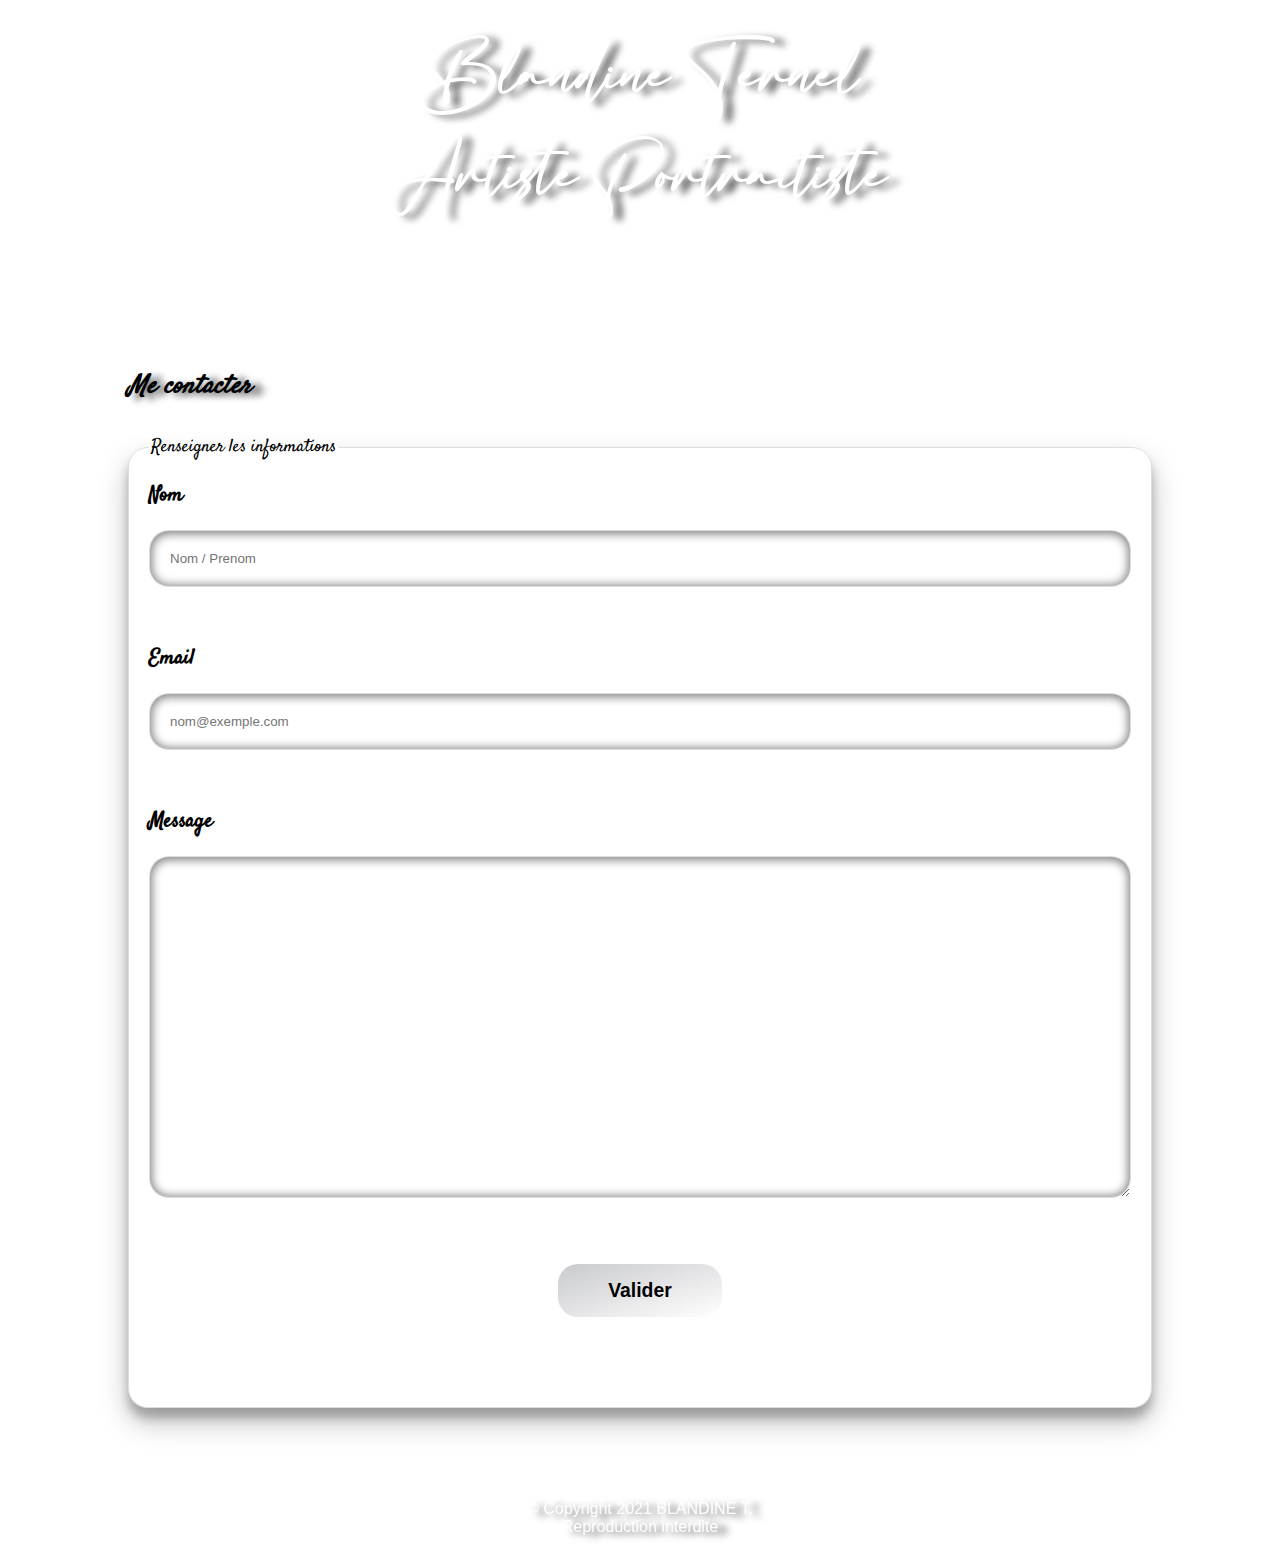
==== contact.html @ 77fecd88 "Creation synchronisation formulaire de contact" ====
<!DOCTYPE html>
<html lang="fr">
<head>
    <meta charset="UTF-8">
    <meta name="viewport" content="width=device-width, initial-scale=1.0">
    <link rel="stylesheet" href="/css/default.css">
    <link rel="stylesheet" href="/css/contact.css">
    <link rel="shortcut icon" href="assets/pictures/favicon.png" type="image/x-icon">
    <link rel="preconnect" href="https://fonts.gstatic.com">
    <link href="https://fonts.googleapis.com/css2?family=Satisfy&display=swap" rel="stylesheet">
    <title>Contact</title>
</head>
<body>
    <header >
        <div class="slideInRight">
            <h1>
                Blandine Ternel <br>
                Artiste Portraitiste
            </h1>
        </div>   
    </header>
    <nav class="slideInLeft">
        <div class="burger">
            <span></span>
        </div>
        <div class="navBar">
            <ul  class="container">
                <li>
                    <a href="index.html">Accueil</a>
                </li>
                <li>
                    <a href="graphite.html"> Dessin crayon graphite</a>
                </li>
                <li>
                    <a href="pastel.html"> Dessin crayon pastel</a>
                </li>
                <li>
                    <a href="peinture.html">Peinture</a>
                </li>
                <li>
                    <a href="contact.html">Contact</a>
                </li>
            </ul> 
        </div>   
    </nav> 
    <section id="content" class=container>
        
    <h2 class="colorBluedark size2em">Me contacter</h2>
        <div>
            <form id="my-form" action="https://formspree.io/f/mqkgnkry"  method="POST">
                <fieldset>
                    <legend>Renseigner les informations</legend>
                    <div class="tableau">
                        <label for="nom">Nom </label>
                        <input type="text" name="nom" id="nom" placeholder="Nom / Prenom"/>
                    </div>
                    <div class="tableau"> 
                        <label for="mail">Email </label>
                        <input type="email" name="mail" id="mail" placeholder="nom@exemple.com"/>
                    </div>
                    <div class="tableau">
                        <label for="message">Message  </label>
                        <textarea name="message" id="message" cols="100" rows="20"></textarea>
                    </div>
                    <div class="btn">
                    <input type="submit" value="Valider" id="my-form-button"/>
                    </div>
                    <p id="my-form-status"></p> 
                </fieldset>
            </form>
        </div>  
    </section>

    <footer >
        © Copyright 2021 BLANDINE T. <br>
        Reproduction interdite  
    </footer>
    <script>
        window.addEventListener("DOMContentLoaded", function() {
      
          // get the form elements defined in your form HTML above
          
          var form = document.getElementById("my-form");
          var button = document.getElementById("my-form-button");
          var status = document.getElementById("my-form-status");
      
          // Success and Error functions for after the form is submitted
          
          function success() {
            form.reset();
            button.style = "display: none ";
            status.innerHTML = "Merci pour votre demande";
          }
      
          function error() {
            status.innerHTML = "Oops! There was a problem.";
          }
      
          // handle the form submission event
      
          form.addEventListener("submit", function(ev) {
            ev.preventDefault();
            var data = new FormData(form);
            ajax(form.method, form.action, data, success, error);
          });
        });
        
        // helper function for sending an AJAX request
      
        function ajax(method, url, data, success, error) {
          var xhr = new XMLHttpRequest();
          xhr.open(method, url);
          xhr.setRequestHeader("Accept", "application/json");
          xhr.onreadystatechange = function() {
            if (xhr.readyState !== XMLHttpRequest.DONE) return;
            if (xhr.status === 200) {
              success(xhr.response, xhr.responseType);
            } else {
              error(xhr.status, xhr.response, xhr.responseType);
            }
          };
          xhr.send(data);
        }
      </script>
    <script type="text/javascript" src="js/script.js"></script>
    <script type="text/javascript" src="JS/gal-anim.js"></script>
    <script type="text/javascript" src="JS/burger.js"></script>
</body>
</html>
---- css/default.css ----
/* font */

@font-face {
    font-family: "bacalisties";
    src: url("/assets/font/Bacalisties.ttf");       
   }

/* balises */

*{
    border: 0;
    margin: 0;
    box-sizing: border-box;
}

a{
  text-decoration: none;
  color: white;
}

body{
    font-family: Arial, Helvetica, sans-serif;
    min-height:100vh; /* 1 */
	  display:flex; /* 2 */
    flex-direction:column; /* 3 */
    
  
}

h1{
    font-family: "bacalisties"; 
    text-align: center; 
    font-size: 4em;
    padding: 25px 0;
    font-weight: 900;
    text-shadow: 10px 3px 7px rgba(0,0,0,0.6); 
}

h2{
    font-size: 1.6em;
    font-weight: 900;
    text-shadow: 10px 3px 7px rgba(0,0,0,0.6);
    font-style: italic;
    margin-bottom: 30px;
}


header a {
    
    font-family: 'Satisfy', cursive;
    font-size: 1.3em;
    color: white;
    font-weight: 500;
    text-shadow: 10px 3px 7px rgba(0,0,0,0.6);
    transition: all 1s;
}

header a:hover{
    color:rgba(231, 127, 58, 0.89);
    font-size: 2em;
}

p{
    font-size: 1.2em;
    display: block;
}

/* container */

.container{
    width: 80%;
    margin: 0 auto;
}

/* Header */

header{
    height: 300px;
    background: url(/assets/pictures/pexels-karolina-grabowska-4046718.jpg) no-repeat center fixed;
    background-size: cover;
    color: white;     
}

nav ul{
    display: flex;
    justify-content: space-between;
    flex-wrap: wrap;   
}

nav ul li{
    list-style: none; 
}

/* animation glissement */

.slideInRight {
  -webkit-animation-name: slideInRight;
  animation-name: slideInRight;
  -webkit-animation-duration: 5s;
  animation-duration: 5s;
  -webkit-animation-fill-mode: both;
  animation-fill-mode: both;
  }
  @-webkit-keyframes slideInRight {
  0% {
  -webkit-transform: translateX(100%);
  transform: translateX(100%);
  visibility: visible;
  }
  100% {
  -webkit-transform: translateX(0);
  transform: translateX(0);
  }
  }
  @keyframes slideInRight {
  0% {
  -webkit-transform: translateX(100%);
  transform: translateX(100%);
  visibility: visible;
  }
  100% {
  -webkit-transform: translateX(0);
  transform: translateX(0);
  }
  }
  
  .slideInLeft {
    -webkit-animation-name: slideInLeft;
    animation-name: slideInLeft;
    -webkit-animation-duration: 5s;
    animation-duration: 5s;
    -webkit-animation-fill-mode: both;
    animation-fill-mode: both;
    }
    @-webkit-keyframes slideInLeft {
    0% {
    -webkit-transform: translateX(-100%);
    transform: translateX(-100%);
    visibility: visible;
    }
    100% {
    -webkit-transform: translateX(0);
    transform: translateX(0);
    }
    }
    @keyframes slideInLeft {
    0% {
    -webkit-transform: translateX(-100%);
    transform: translateX(-100%);
    visibility: visible;
    }
    100% {
    -webkit-transform: translateX(0);
    transform: translateX(0);
    }
    } 

/* section */

#content{
    flex-grow:1; /* 4 */
    font-family: 'Satisfy', cursive;
    margin-top: 50px;
    text-align: justify;
}

#content p{
  margin-top: 20px;
}

#presentation{
  margin-top: 50px;
}

.flex-image{
  display: flex;
  align-items: center;
  flex-direction: column;
  margin-top: 20px;
}

#image{
    height: 450px; 
    border-radius: 20px;
    width: auto;
    overflow: hidden;
    box-shadow: 0 14px 28px rgba(0,0,0,0.25), 0 10px 10px rgba(0,0,0,0.22);
    opacity:1.0;
    transition: opacity 1s, visibility 1s;   
}

#title{
    margin-top: 20px;
    margin-bottom: 50px;
    font-size: 1.2em; 
}

/* contact */

#contact{
  text-shadow: 10px 3px 7px rgba(0,0,0,0.6);
  font-size: 1.2em;
  text-align: center;
  margin-bottom: 50px;
  display: flex;
  align-items: center;
  flex-direction: column;
}

#contact span{
  opacity: 0;
  transition: all 1s;
}

#contact span:hover{
  opacity: 1;
  transition: all 1s;
  color: white;
}


#btn-contact{
  margin-top: 15px;
  font-size: 1.1em;
  font-weight: 900;
  border-radius: 20px;
  padding: 20px;
  background: url(/assets/pictures/contact.jpg) no-repeat center ;
  box-shadow: 0 14px 28px rgba(0,0,0,0.25), 0 10px 10px rgba(0,0,0,0.22);
  transition: all 1s;
  
}

#btn-contact:hover{
  transform: scale(1.1);
  transition: all 2s;
  /* box-shadow: 5px 5px 20px 1px rgba(0,0,0,0.66) inset; */
  background: rgb(218,200,178);
  background: linear-gradient(21deg, rgba(218,200,178,1) 6%, rgba(226,216,211,0.9416141456582633) 32%, rgba(242,211,182,0.9612219887955182) 49%, rgba(238,189,141,0.8015581232492998) 64%, rgba(237,218,200,1) 83%);
  cursor: pointer;
}

/* footer */

footer{
    display: flex;
    align-items: center;
    justify-content: center;
    height: 100px; 
    text-align: center;
    background: url(/assets/pictures/pexels-karolina-grabowska-4046718.jpg) no-repeat center fixed;
    background-size: cover;
    color:rgb(255, 255, 255);
    text-shadow: 10px 3px 7px rgba(0,0,0,0.6); 
}


/* mediaqueries */


@media all and (max-width: 480x){
  h1{
   
    font-size: 1em;
    padding: 25px 0;
    font-weight: 900;
    text-shadow: 10px 3px 7px rgba(0,0,0,0.6);
}
  
nav ul{
  display: flex;
 
   
  flex-direction: column;
}

nav ul li{
  list-style: none; 
  padding: 100px 0px;
}

p{
  font-size: 1em;
  display: block;
}

}

@media all and (max-width: 768px) {

  h1{
   
    font-size: 2.5em;
    padding: 25px 0;
    font-weight: 900;
    text-shadow: 10px 3px 7px rgba(0,0,0,0.6); 
}


header a {
    
  font-family: 'Satisfy', cursive;
  font-size: 1em;
  
}

nav ul{
  display: flex;
  justify-content: space-around;
  flex-wrap: wrap;  
  padding: 50px 0px; 
}

.container{
  width: 100%;
}
}


@media all and (max-width: 1024px) {

.container{
  width: 90%;
}
}
---- css/contact.css ----
.tableau{
    padding-bottom: 40px;
    font-size: 1.2em;
    font-weight: 900;
    
}

.buttonContact{
    text-align: center;
    margin-left: 20%;
    width: 200px;
    padding: 12px 20px;
    border: none;
    border-radius: 4px;
    font-size: 1.2em;
    transform: scale(1.1);
    transition: all 2s;
    cursor: pointer;
}

fieldset{
    border: 1px solid  rgba(92, 92, 92, 0.2);
    border-radius: 20px;
    box-shadow: 0 14px 28px rgba(0,0,0,0.25), 0 10px 10px rgba(0,0,0,0.22);
    padding: 20px;
    margin-bottom: 60px;
    font-size: 1.1em;
}


input[type=text], textarea, input[type=email], select[name=objet] {
    width: 100%;
    margin: 20px 0px 16px 0px;
    resize: vertical;
    border: 1px solid rgba(92, 92, 92, 0.2);
    border-radius: 20px;
    padding: 20px;
    -webkit-box-shadow: inset 0px 1px 10px 2px #828282; 
    box-shadow: inset 0px 1px 10px 2px #828282;;
    background: white;
  }

  input[type="submit"]{
    font-size: 1.1em;
    font-weight: 900;
    border-radius: 20px;
    padding: 15px 50px; 
    margin-bottom: 50px;
    background-image: linear-gradient(to right bottom, #c9cacd, #d6d7d9, #e4e4e6, #f2f1f2, #ffffff);
    cursor: pointer;
    transition: all .4s;
  }

  
  input[type="submit"]:hover{

    border: 1px solid rgba(92, 92, 92, 0.2);
    transition: all .4s;
    -webkit-box-shadow: inset 0px 1px 10px 2px #828282; 
    box-shadow: inset 0px 1px 10px 2px #828282;
    background: white;
  }

  #objet{
    padding-right: 60px;
  } 

  .btn{
      display: flex;
      justify-content: center;
  }
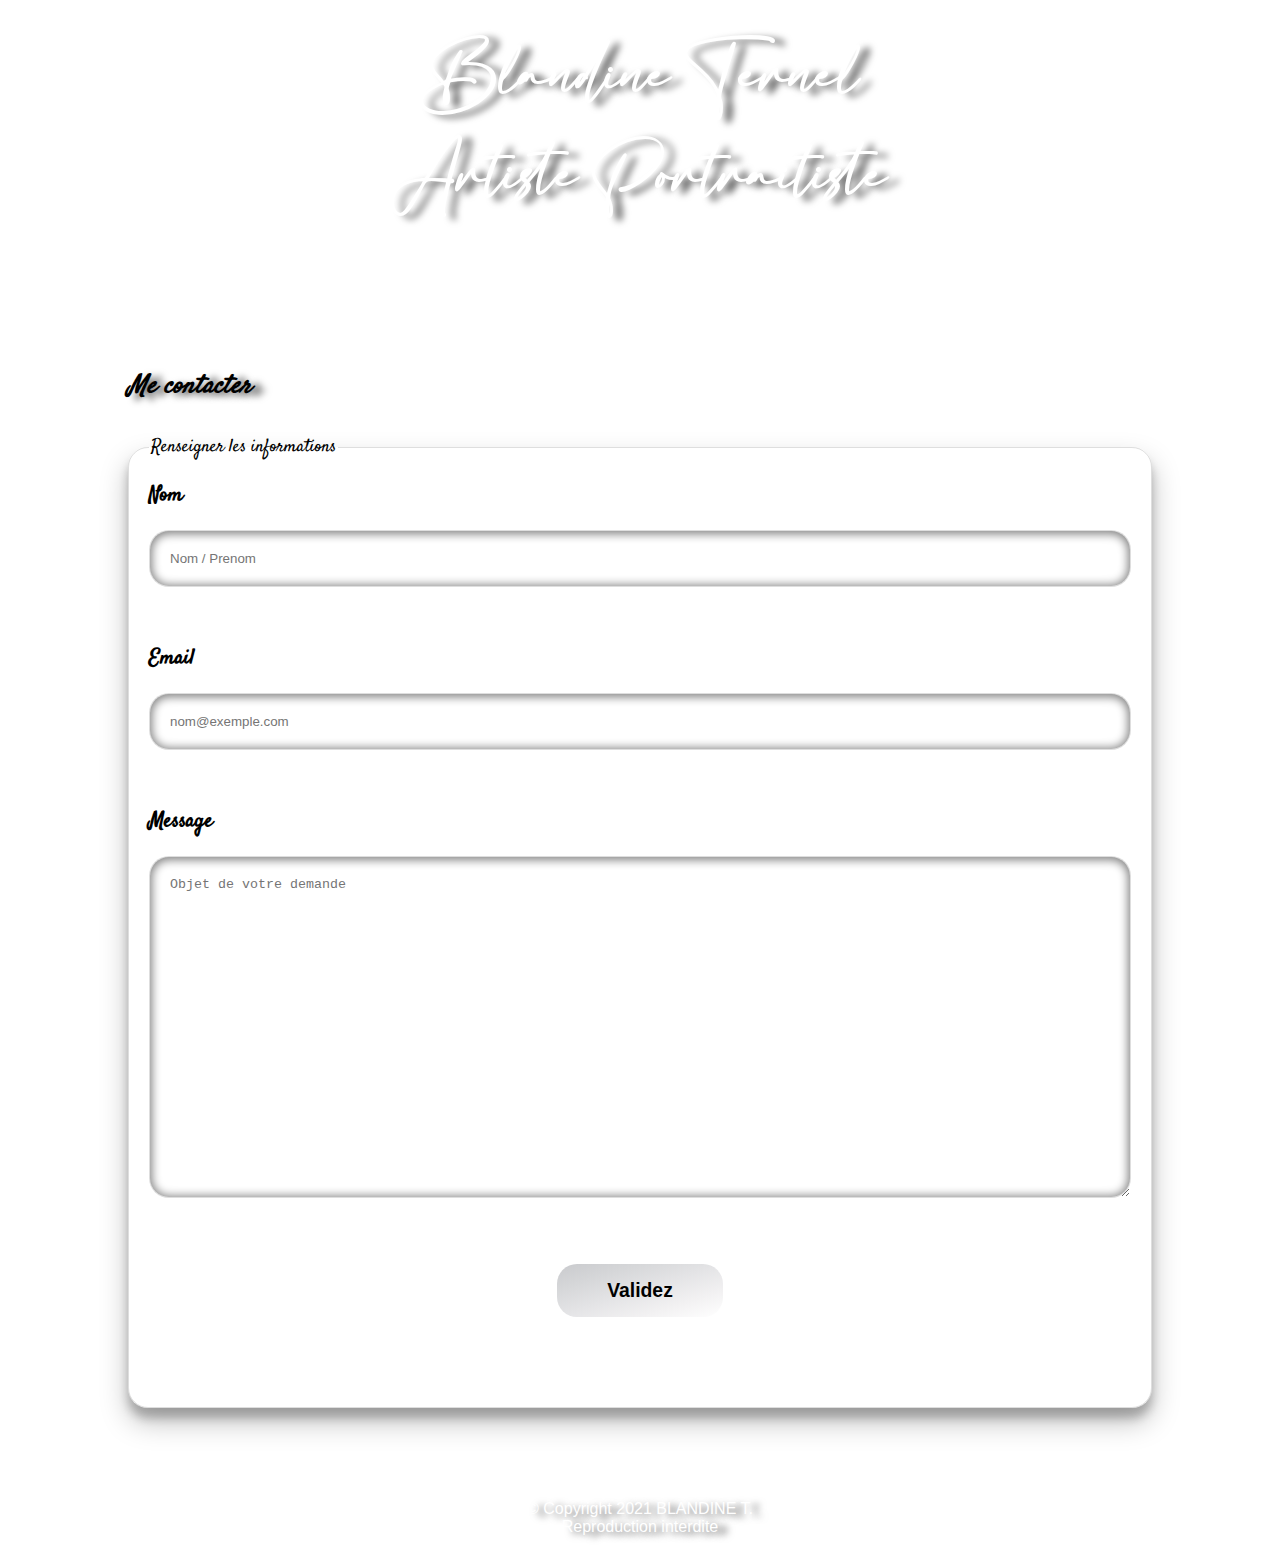
==== commit 259dea31: "Mise en place du formulaire en PHP" ====
--- a/contact.html
+++ b/contact.html
@@ -47,7 +47,7 @@
         
     <h2 class="colorBluedark size2em">Me contacter</h2>
         <div>
-            <form id="my-form" action="https://formspree.io/f/mqkgnkry"  method="POST">
+            <form action="mail.php" method="post">
                 <fieldset>
                     <legend>Renseigner les informations</legend>
                     <div class="tableau">
@@ -60,68 +60,20 @@
                     </div>
                     <div class="tableau">
                         <label for="message">Message  </label>
-                        <textarea name="message" id="message" cols="100" rows="20"></textarea>
+                        <textarea name="message" id="message" cols="100" rows="20" placeholder="Objet de votre demande"></textarea>
                     </div>
                     <div class="btn">
-                    <input type="submit" value="Valider" id="my-form-button"/>
+                    <button id="my-form-button">Validez</button>
                     </div>
                     <p id="my-form-status"></p> 
                 </fieldset>
             </form>
         </div>  
     </section>
-
     <footer >
         © Copyright 2021 BLANDINE T. <br>
         Reproduction interdite  
     </footer>
-    <script>
-        window.addEventListener("DOMContentLoaded", function() {
-      
-          // get the form elements defined in your form HTML above
-          
-          var form = document.getElementById("my-form");
-          var button = document.getElementById("my-form-button");
-          var status = document.getElementById("my-form-status");
-      
-          // Success and Error functions for after the form is submitted
-          
-          function success() {
-            form.reset();
-            button.style = "display: none ";
-            status.innerHTML = "Merci pour votre demande";
-          }
-      
-          function error() {
-            status.innerHTML = "Oops! There was a problem.";
-          }
-      
-          // handle the form submission event
-      
-          form.addEventListener("submit", function(ev) {
-            ev.preventDefault();
-            var data = new FormData(form);
-            ajax(form.method, form.action, data, success, error);
-          });
-        });
-        
-        // helper function for sending an AJAX request
-      
-        function ajax(method, url, data, success, error) {
-          var xhr = new XMLHttpRequest();
-          xhr.open(method, url);
-          xhr.setRequestHeader("Accept", "application/json");
-          xhr.onreadystatechange = function() {
-            if (xhr.readyState !== XMLHttpRequest.DONE) return;
-            if (xhr.status === 200) {
-              success(xhr.response, xhr.responseType);
-            } else {
-              error(xhr.status, xhr.response, xhr.responseType);
-            }
-          };
-          xhr.send(data);
-        }
-      </script>
     <script type="text/javascript" src="js/script.js"></script>
     <script type="text/javascript" src="JS/gal-anim.js"></script>
     <script type="text/javascript" src="JS/burger.js"></script>
--- a/css/contact.css
+++ b/css/contact.css
@@ -40,7 +40,7 @@
     background: white;
   }
 
-  input[type="submit"]{
+  button{
     font-size: 1.1em;
     font-weight: 900;
     border-radius: 20px;
@@ -52,7 +52,7 @@
   }
 
   
-  input[type="submit"]:hover{
+  button:hover{
 
     border: 1px solid rgba(92, 92, 92, 0.2);
     transition: all .4s;
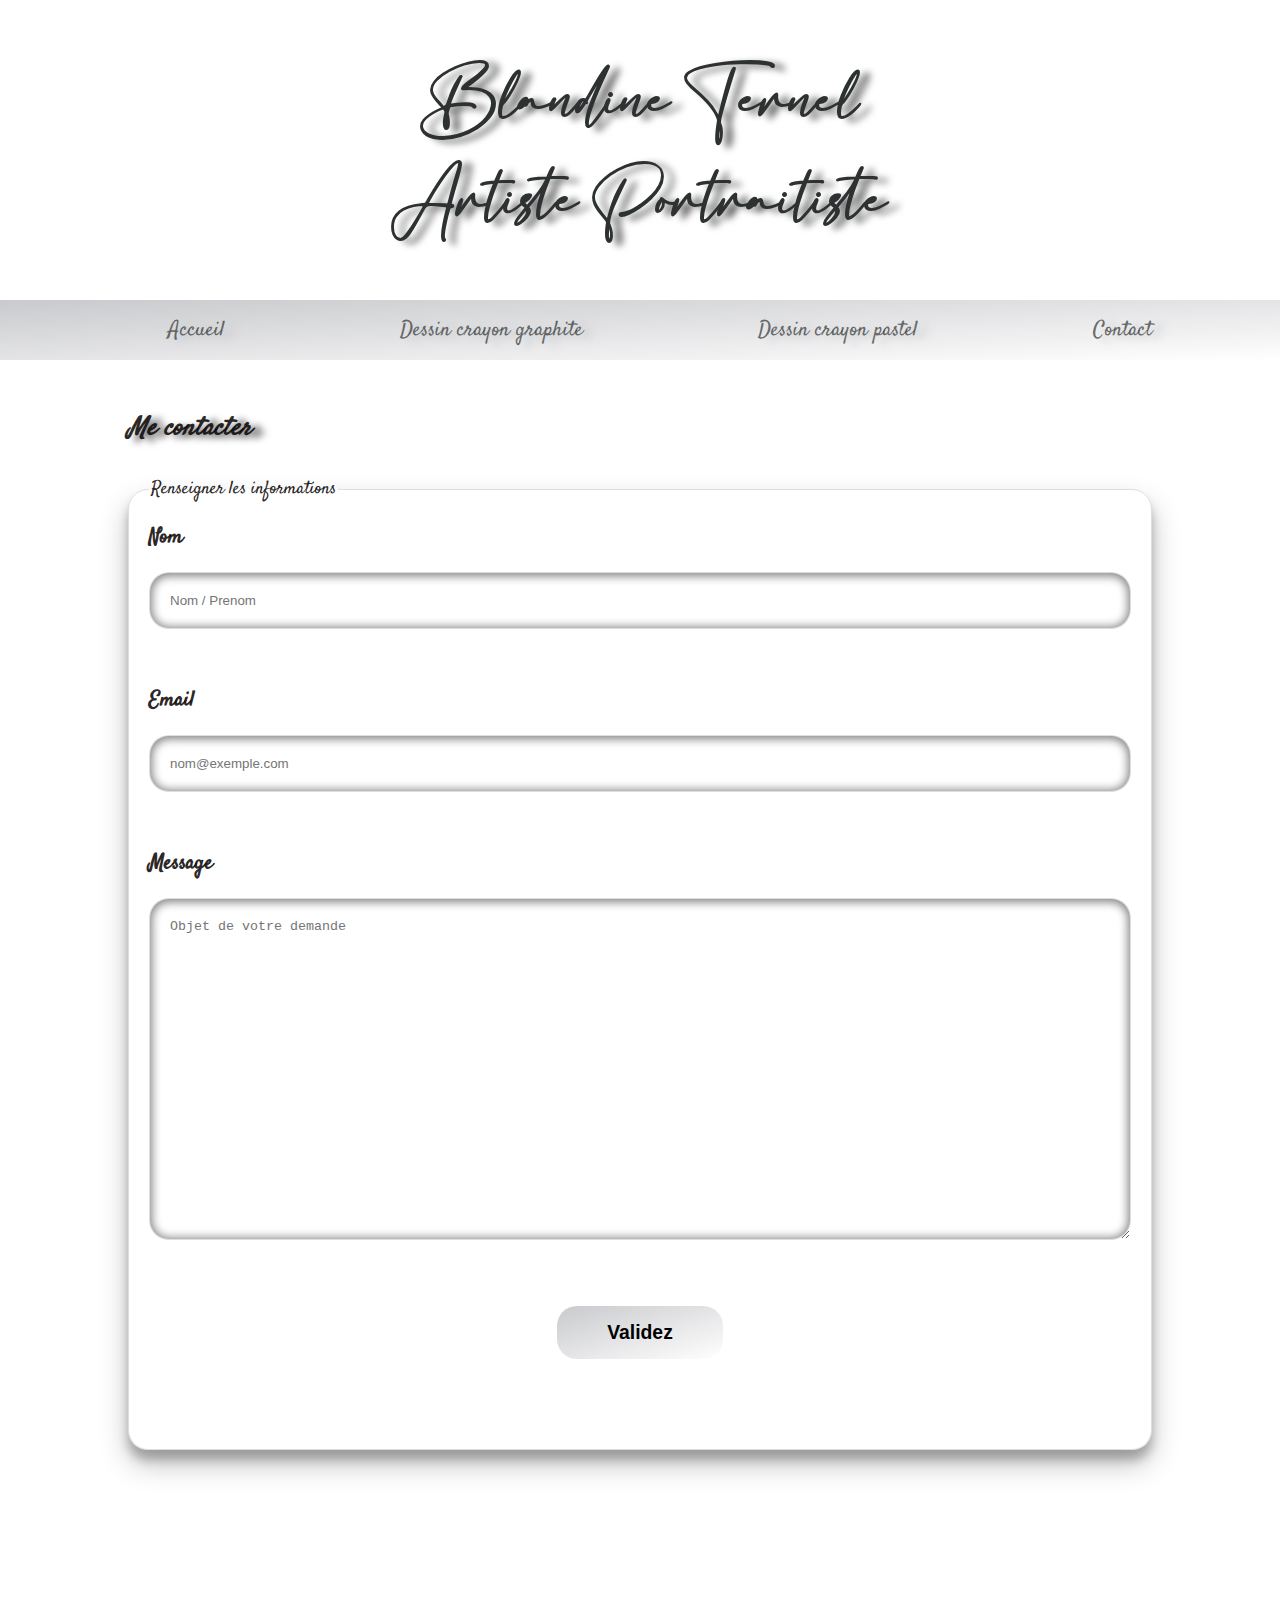
==== commit 0763d9ae: "Mise à jour complete du site" ====
--- a/contact.html
+++ b/contact.html
@@ -8,18 +8,20 @@
     <link rel="shortcut icon" href="assets/pictures/favicon.png" type="image/x-icon">
     <link rel="preconnect" href="https://fonts.gstatic.com">
     <link href="https://fonts.googleapis.com/css2?family=Satisfy&display=swap" rel="stylesheet">
+    <link href="https://unpkg.com/aos@2.3.1/dist/aos.css" rel="stylesheet">
+    <script src="https://unpkg.com/aos@2.3.1/dist/aos.js"></script>
     <title>Contact</title>
 </head>
 <body>
     <header >
-        <div class="slideInRight">
+        <div data-aos="zoom-in-down" data-aos-duration="2000">
             <h1>
                 Blandine Ternel <br>
                 Artiste Portraitiste
             </h1>
         </div>   
     </header>
-    <nav class="slideInLeft">
+    <nav data-aos="zoom-in-up" data-aos-duration="2000">
         <div class="burger">
             <span></span>
         </div>
@@ -33,9 +35,6 @@
                 </li>
                 <li>
                     <a href="pastel.html"> Dessin crayon pastel</a>
-                </li>
-                <li>
-                    <a href="peinture.html">Peinture</a>
                 </li>
                 <li>
                     <a href="contact.html">Contact</a>
@@ -70,10 +69,14 @@
             </form>
         </div>  
     </section>
-    <footer >
+    <footer data-aos="zoom-out" data-aos-duration="1500">
         © Copyright 2021 BLANDINE T. <br>
-        Reproduction interdite  
+        © Copyright Fortanza Reproduction interdite  
     </footer>
+    <script>
+        AOS.init();
+      </script>
+    <script src="https://unpkg.com/aos@2.3.1/dist/aos.js"></script>
     <script type="text/javascript" src="js/script.js"></script>
     <script type="text/javascript" src="JS/gal-anim.js"></script>
     <script type="text/javascript" src="JS/burger.js"></script>
--- a/css/default.css
+++ b/css/default.css
@@ -15,23 +15,21 @@
 
 a{
   text-decoration: none;
-  color: white;
+  color: rgba(46, 49, 49, 1);
 }
 
 body{
     font-family: Arial, Helvetica, sans-serif;
-    min-height:100vh; /* 1 */
-	  display:flex; /* 2 */
-    flex-direction:column; /* 3 */
-    
-  
+    min-height:100vh; 
+	  display:flex; 
+    flex-direction:column; 
+    color: rgba(14, 10, 10, 0.9);
 }
 
 h1{
     font-family: "bacalisties"; 
     text-align: center; 
     font-size: 4em;
-    padding: 25px 0;
     font-weight: 900;
     text-shadow: 10px 3px 7px rgba(0,0,0,0.6); 
 }
@@ -44,27 +42,60 @@
     margin-bottom: 30px;
 }
 
-
-header a {
-    
-    font-family: 'Satisfy', cursive;
-    font-size: 1.3em;
-    color: white;
-    font-weight: 500;
-    text-shadow: 10px 3px 7px rgba(0,0,0,0.6);
-    transition: all 1s;
-}
-
-header a:hover{
-    color:rgba(231, 127, 58, 0.89);
-    font-size: 2em;
-}
-
 p{
     font-size: 1.2em;
     display: block;
 }
 
+/* Header */
+
+header{
+    height: 300px;
+    background: url(/assets/pictures/pexels-karolina-grabowska-4046718.jpg) no-repeat;
+    background-size: cover;
+    color: rgba(46, 49, 49, 1);
+    display: flex;
+    align-items: center;
+    justify-content: center;     
+}
+
+/* Nav bar */
+
+nav{
+  background-image: linear-gradient(to right bottom, #c9cacd, #d6d7d9, #e4e4e6, #f2f1f2, #ffffff);
+  width: 100%;
+  height: 60px;  
+}
+
+.navBar{
+  display: flex;
+  height: 100%;
+  align-items: center;
+  padding: 0;
+
+}
+
+.navBar ul{
+    display: flex;
+    justify-content: space-between;
+    list-style: none;
+       
+}
+
+nav a { 
+    font-family: 'Satisfy', cursive;
+    font-size: 1.3em;
+    color: rgba(46, 49, 49, .7);
+    font-weight: 500;
+    text-shadow: 10px 3px 7px rgba(189, 195, 199, .6);
+    transition: all .8s;
+}
+
+nav a:hover{
+    color:rgba(46, 49, 49, 1);
+    font-size: 1.6em;
+}
+
 /* container */
 
 .container{
@@ -72,23 +103,56 @@
     margin: 0 auto;
 }
 
-/* Header */
-
-header{
-    height: 300px;
-    background: url(/assets/pictures/pexels-karolina-grabowska-4046718.jpg) no-repeat center fixed;
-    background-size: cover;
-    color: white;     
-}
-
-nav ul{
-    display: flex;
-    justify-content: space-between;
-    flex-wrap: wrap;   
-}
-
-nav ul li{
-    list-style: none; 
+/* menu burger */
+
+.burger{
+  display: none;
+  width: 42px;
+  height: 24px;
+  cursor: pointer;
+  position: relative;
+  margin-top: 20px;
+  margin-left: 20px;
+}
+
+.burger span{
+  width: 100%;
+  height: 4px;
+  background: #2e3131;
+  display: block;
+  position: absolute;
+  transform: translateY(-50%);
+  transition: background-color 0.5s ease-in-out;
+}
+
+.burger span::before, .burger span::after{
+
+  content: '';
+  position: absolute;
+  width: 100%;
+  height: 4px;
+  background: #2e3131;
+  transition: transform 0.5s ease-in-out;
+}
+
+.burger span::after{
+  transform: translateY(10px);
+}
+
+.burger span::before{
+  transform: translateY(-10px);
+}
+
+.burger.active span{
+  background: transparent;
+}
+
+.burger.active span::before{
+  transform: translateY(0) rotateZ(45deg);
+}
+
+.burger.active span::after{
+  transform: translateY(0) rotateZ(-45deg);
 }
 
 /* animation glissement */
@@ -96,8 +160,8 @@
 .slideInRight {
   -webkit-animation-name: slideInRight;
   animation-name: slideInRight;
-  -webkit-animation-duration: 5s;
-  animation-duration: 5s;
+  -webkit-animation-duration: 2.5s;
+  animation-duration: 2.5s;
   -webkit-animation-fill-mode: both;
   animation-fill-mode: both;
   }
@@ -127,8 +191,8 @@
   .slideInLeft {
     -webkit-animation-name: slideInLeft;
     animation-name: slideInLeft;
-    -webkit-animation-duration: 5s;
-    animation-duration: 5s;
+    -webkit-animation-duration: 2.5s;
+    animation-duration: 2.5s;
     -webkit-animation-fill-mode: both;
     animation-fill-mode: both;
     }
@@ -207,15 +271,15 @@
   flex-direction: column;
 }
 
-#contact span{
+#btn-contact a {
   opacity: 0;
   transition: all 1s;
 }
 
-#contact span:hover{
+#btn-contact a:hover{
   opacity: 1;
   transition: all 1s;
-  color: white;
+  color: rgba(46, 49, 49, 1);
 }
 
 
@@ -234,9 +298,9 @@
 #btn-contact:hover{
   transform: scale(1.1);
   transition: all 2s;
-  /* box-shadow: 5px 5px 20px 1px rgba(0,0,0,0.66) inset; */
-  background: rgb(218,200,178);
-  background: linear-gradient(21deg, rgba(218,200,178,1) 6%, rgba(226,216,211,0.9416141456582633) 32%, rgba(242,211,182,0.9612219887955182) 49%, rgba(238,189,141,0.8015581232492998) 64%, rgba(237,218,200,1) 83%);
+  text-shadow: 10px 3px 7px rgba(0,0,0,0.6); 
+  color: rgba(46, 49, 49, 1);
+  background-image: linear-gradient(to right bottom, #c9cacd, #d6d7d9, #e4e4e6, #f2f1f2, #ffffff);
   cursor: pointer;
 }
 
@@ -248,78 +312,67 @@
     justify-content: center;
     height: 100px; 
     text-align: center;
-    background: url(/assets/pictures/pexels-karolina-grabowska-4046718.jpg) no-repeat center fixed;
-    background-size: cover;
-    color:rgb(255, 255, 255);
-    text-shadow: 10px 3px 7px rgba(0,0,0,0.6); 
+    text-shadow: 10px 3px 7px rgba(0,0,0,0.6);
+    background-image: linear-gradient(to top, #c9cacd, #d6d7d9, #e4e4e6, #f2f1f2, #ffffff);
 }
 
 
 /* mediaqueries */
 
-
-@media all and (max-width: 480x){
-  h1{
-   
-    font-size: 1em;
-    padding: 25px 0;
-    font-weight: 900;
-    text-shadow: 10px 3px 7px rgba(0,0,0,0.6);
-}
+@media all and (max-width: 850px) {
+
+  .burger{
+    display: block;
+    padding-top: 3px;
+    padding-left: 30px;
+  }
+
+  /* Nav bar */
+
+  nav{
+    height: 100%;  
+  }
+
+  .navBar{
+    display: flex;
+    height: 100%;
+    align-items: center;
+    padding: 0;
+  }
+
+  .navBar ul{
+      display: flex;
+      justify-content: none;
+      flex-direction: column;
+      list-style: none;
+      margin-right: 10%; 
+    
+      align-items: flex-end;
+  }
+
+  nav li {
+    margin: 10px 0px;
+  }
+
+  .navBar{
+    display: none;
+  }
+
+  .navBar.visibleNavBar{
+    display: block;
+  }
   
-nav ul{
-  display: flex;
- 
-   
-  flex-direction: column;
-}
-
-nav ul li{
-  list-style: none; 
-  padding: 100px 0px;
-}
-
-p{
-  font-size: 1em;
-  display: block;
-}
-
-}
-
-@media all and (max-width: 768px) {
-
-  h1{
-   
-    font-size: 2.5em;
-    padding: 25px 0;
-    font-weight: 900;
-    text-shadow: 10px 3px 7px rgba(0,0,0,0.6); 
-}
-
-
-header a {
-    
-  font-family: 'Satisfy', cursive;
-  font-size: 1em;
-  
-}
-
-nav ul{
-  display: flex;
-  justify-content: space-around;
-  flex-wrap: wrap;  
-  padding: 50px 0px; 
-}
-
-.container{
-  width: 100%;
-}
-}
-
-
-@media all and (max-width: 1024px) {
 
 .container{
   width: 90%;
 }
+}
+
+
+@media all and (max-width: 550px) {
+
+  h1{
+    font-size: 2.5em;
+  }
+
 }